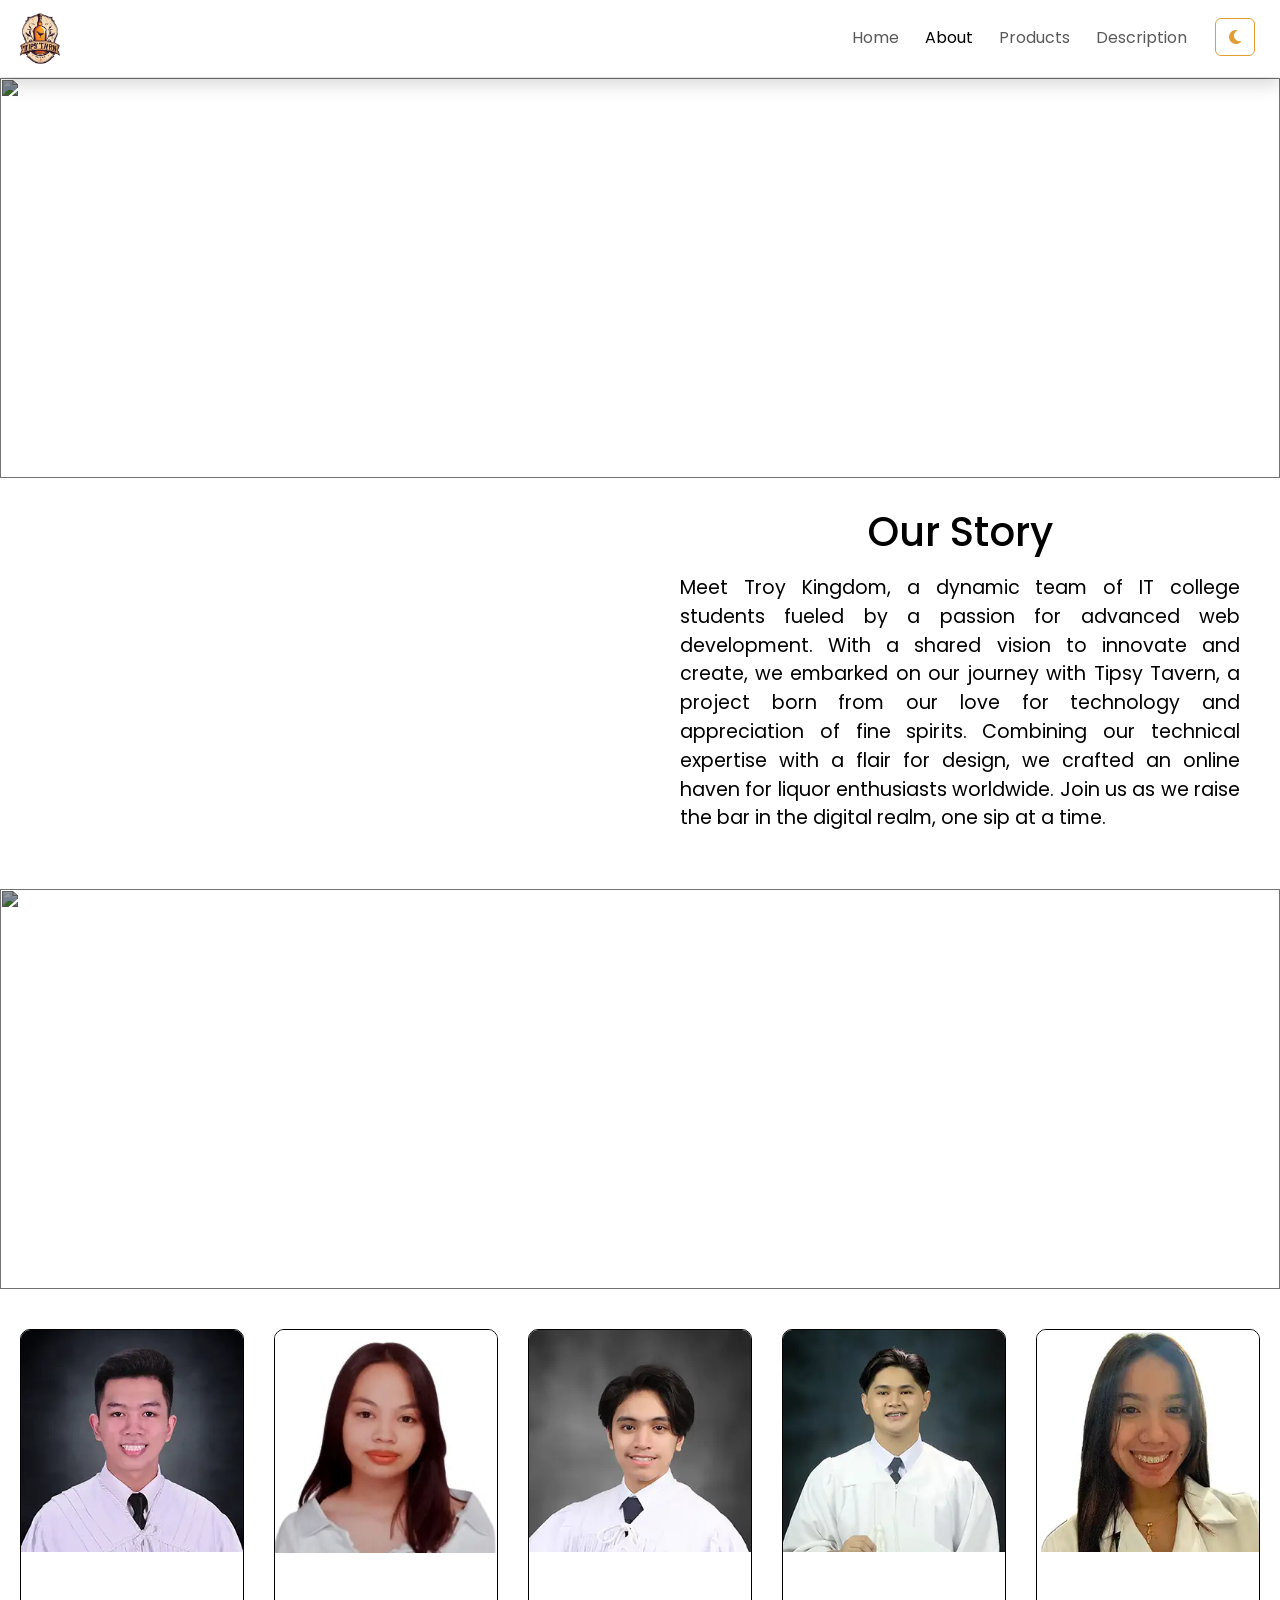
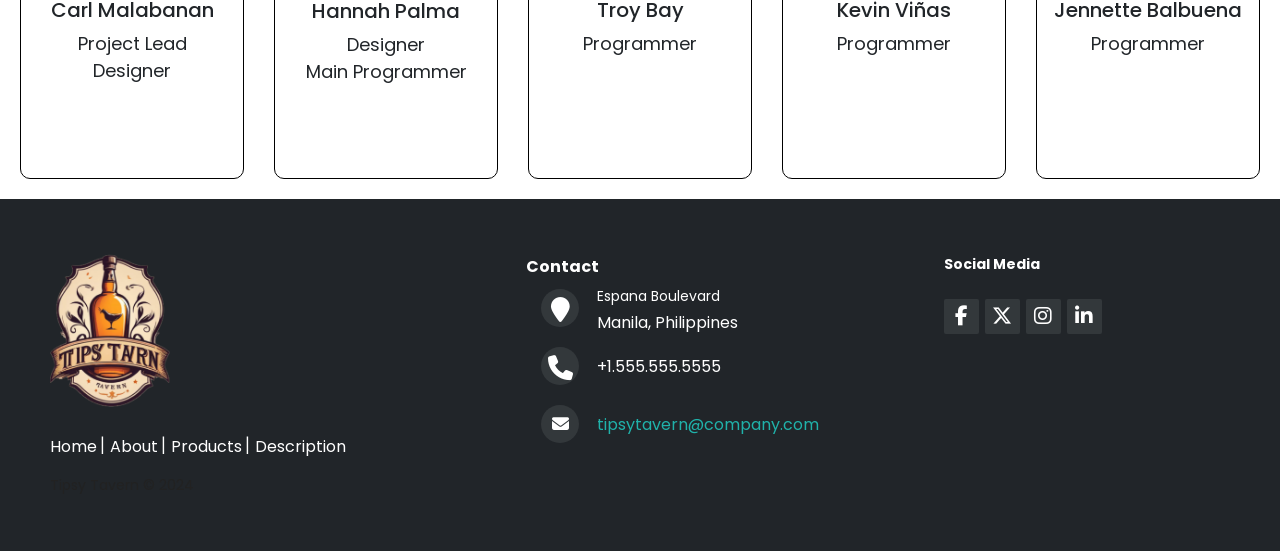
==== Pages/about.html @ 3f35a198 "Added Files" ====
<!DOCTYPE html>
<html lang="en">
  <head>
    <meta charset="UTF-8" />
    <meta name="viewport" content="width=device-width, initial-scale=1.0" />
    <title>Tipsy Tavern | About</title>
    <link rel="icon" href="../assets/images/logo.webp" type="image/x-icon" />
    <link rel="stylesheet" href="../assets/Style/header.css" />
    <link rel="stylesheet" href="../assets/Style/footer.css" />
    <link rel="stylesheet" href="../assets/Style/about-style.css" />

    <link
      rel="stylesheet"
      href="https://cdnjs.cloudflare.com/ajax/libs/font-awesome/6.5.1/css/all.min.css"
      integrity="sha512-DTOQO9RWCH3ppGqcWaEA1BIZOC6xxalwEsw9c2QQeAIftl+Vegovlnee1c9QX4TctnWMn13TZye+giMm8e2LwA=="
      crossorigin="anonymous"
      referrerpolicy="no-referrer"
    />
    <link
      href="https://cdn.jsdelivr.net/npm/bootstrap@5.3.2/dist/css/bootstrap.min.css"
      rel="stylesheet"
      integrity="sha384-T3c6CoIi6uLrA9TneNEoa7RxnatzjcDSCmG1MXxSR1GAsXEV/Dwwykc2MPK8M2HN"
      crossorigin="anonymous"
    />
  </head>
  <body>
    <header class="w-100">
      <nav class="navbar navbar-expand-lg shadow p-2 w-100" id="_navColor">
        <div class="container-fluid">
          <a class="navbar-brand" href="#">
            <img
              class="img-logo-size"
              src="../assets/Images/logo.webp"
              alt="logo here"
            />
          </a>
          <div class="d-flex">
            <button
              class="navbar-toggler"
              id="burgerButton"
              type="button"
              data-bs-toggle="collapse"
              data-bs-target="#navbarNav"
              aria-controls="navbarNav"
              aria-expanded="false"
              aria-label="Toggle navigation"
            >
              <i class="fas fa-bars hamburger" id="_hamburger"></i>
            </button>

            <button id="_changeThemeConS" type="button" class="btn i-pos">
              <i class="fas fa-moon fa" id="_changeThemeS"></i>
            </button>
          </div>

          <div
            class="collapse navbar-collapse justify-content-end"
            id="navbarNav"
          >
            <ul class="navbar-nav">
              <li class="nav-item">
                <a class="nav-link" aria-current="page" id="_home">Home</a>
              </li>
              <li class="nav-item">
                <a class="nav-link active" id="_about">About</a>
              </li>
              <li class="nav-item">
                <a class="nav-link" id="_products">Products</a>
              </li>
              <li class="nav-item">
                <a class="nav-link" id="_description">Description</a>
              </li>
              <li class="nav-item">
                <button id="_changeThemeConL" type="button" class="btn i-pos">
                  <i class="fas fa-moon fa" id="_changeThemeL"></i>
                </button>
              </li>
            </ul>
          </div>
        </div>
      </nav>
    </header>
    <main class="wrapper">
      <div class="header">
        <div class="header-text">
          <h1>Who Are We?</h1>
        </div>
        <div class="header-img">
          <img
            src="https://images.unsplash.com/photo-1543007629-5c4e8a83ba4c?q=80&w=2071&auto=format&fit=crop&ixlib=rb-4.0.3&ixid=M3wxMjA3fDB8MHxwaG90by1wYWdlfHx8fGVufDB8fHx8fA%3D%3D"
            alt=""
          />
        </div>
      </div>
      <section class="info">
        <div class="info-img">
          <img
            src="https://i.pinimg.com/originals/78/da/41/78da41cf22403ecc8008ae56e1978408.png"
            alt=""
          />
        </div>
        <div class="info-text">
          <h1 class="txt-theme">Our Story</h1>
          <p class="txt-theme">
            Meet Troy Kingdom, a dynamic team of IT college students fueled by a
            passion for advanced web development. With a shared vision to
            innovate and create, we embarked on our journey with Tipsy Tavern, a
            project born from our love for technology and appreciation of fine
            spirits. Combining our technical expertise with a flair for design,
            we crafted an online haven for liquor enthusiasts worldwide. Join us
            as we raise the bar in the digital realm, one sip at a time.
          </p>
        </div>
      </section>
      <section class="team">
        <div class="team-text">
          <h1>Our Team</h1>
        </div>
        <div class="team-img">
          <img
            src="https://images.unsplash.com/photo-1611765780547-70f0a4661538?q=80&w=2070&auto=format&fit=crop&ixlib=rb-4.0.3&ixid=M3wxMjA3fDB8MHxwaG90by1wYWdlfHx8fGVufDB8fHx8fA%3D%3D"
            alt=""
          />
        </div>
      </section>
      <section class="team-members">
        <div class="card-group">
          <div class="card">
            <img
              src="../assets/Images/carl.webp"
              class="card-img-top"
              alt="Member 1"
            />
            <div class="card-body">
              <h5 class="card-title">Carl Malabanan <br /></h5>
              <p class="span-style">
                Project Lead <br />
                Designer
              </p>
            </div>
          </div>
          <div class="card">
            <img
              src="../assets/Images/hana.webp"
              class="card-img-top"
              alt="Member 2"
            />
            <div class="card-body">
              <h5 class="card-title">Hannah Palma</h5>
              <p class="span-style">
                Designer <br />
                Main Programmer
              </p>
            </div>
          </div>
          <div class="card">
            <img
              src="../assets/Images/troy.webp"
              class="card-img-top"
              alt="Member 3"
            />
            <div class="card-body">
              <h5 class="card-title">Troy Bay</h5>
              <p class="span-style">Programmer</p>
            </div>
          </div>
          <div class="card">
            <img
              src="../assets/Images/kev.webp"
              class="card-img-top"
              alt="Member 4"
            />
            <div class="card-body">
              <h5 class="card-title">Kevin Viñas</h5>
              <p class="span-style">Programmer</p>
            </div>
          </div>
          <div class="card">
            <img
              src="../assets/Images/jen.webp"
              class="card-img-top"
              alt="Member 5"
            />
            <div class="card-body">
              <h5 class="card-title">Jennette Balbuena</h5>
              <p class="span-style">Programmer</p>
            </div>
          </div>
        </div>
      </section>
    </main>

    <footer class="footer-dis">
      <div class="footer-left">
        <img
          src="../assets/Images/logo.webp"
          alt="logo"
          style="max-width: 120px; width: 100%"
        />
        <p class="footer-links">
          <a class="link-1" href="../index.html">Home</a>
          <a href="./about.html">About</a>
          <a href="./products.html">Products</a>
          <a href="./info.html">Description</a>
        </p>
        <p class="footer-company-name">Tipsy Tavern © 2024</p>
      </div>

      <div class="footer-center">
        <span>Contact</span>
        <div>
          <i class="fa fa-map-marker"></i>
          <p><span>Espana Boulevard</span> Manila, Philippines</p>
        </div>
        <div>
          <i class="fa fa-phone"></i>
          <p>+1.555.555.5555</p>
        </div>
        <div>
          <i class="fa fa-envelope"></i>
          <p>
            <a href="mailto:support@company.com">tipsytavern@company.com</a>
          </p>
        </div>
      </div>

      <div class="footer-right">
        <p class="footer-company-about">
          <span>Social Media</span>
        </p>

        <div class="footer-icons">
          <a href="#"><i class="fab fa-facebook-f"></i></a>
          <a href="#"><i class="fa-brands fa-x-twitter"></i></a>
          <a href="#"><i class="fa-brands fa-instagram"></i></a>
          <a href="#"><i class="fa-brands fa-linkedin-in"></i></a>
        </div>
      </div>
    </footer>
    <script src="../assets/JS/script.js"></script>
    <script src="../assets/JS/aboutscript.js"></script>

    <script
      src="https://cdn.jsdelivr.net/npm/bootstrap@5.3.2/dist/js/bootstrap.bundle.min.js"
      integrity="sha384-C6RzsynM9kWDrMNeT87bh95OGNyZPhcTNXj1NW7RuBCsyN/o0jlpcV8Qyq46cDfL"
      crossorigin="anonymous"
    ></script>
  </body>
</html>
---- assets/Style/header.css ----
/*FEEL FREE TO CHANGE  THE FONT AND COLORS*/
@import url("https://fonts.googleapis.com/css2?family=Poppins:ital,wght@0,100;0,200;0,300;0,400;0,500;0,600;0,700;0,800;0,900;1,100;1,200;1,300;1,400;1,500;1,600;1,700;1,800;1,900&display=swap");
* {
  transition: all 300ms ease;
  font-family: "Poppins", sans-serif;
}
/*Ask Carl if you gonna make changes here or if you can just do it*/
.navbar {
  position: fixed !important;
  top: 0 !important;
  width: 100% !important;
  z-index: 999 !important;
  background-color: #fff;
}
.navbar-toggler,
.navbar-toggler:focus,
.navbar-toggler:active,
.navbar-toggler-icon:focus {
  outline: none !important;
  box-shadow: none !important;
  border: 0 !important;
}

.hamburger {
  transition: transform 300ms ease;
}

.nav-item {
  padding: 0 5px 0 5px !important;
  height: 40px;
  margin: 5px 0 5px 0;
  cursor: pointer;
  text-align: center;
}

/* .btn-login {
  border: 1px solid #929294 !important;
  color: #000;
  background: transparent !important;
  &:hover {
    background: #d8d6d6 !important;
    color: #000 !important;
  }
}
.btn-signup {
  background: #d8d6d6 !important;
  border: 1px solid #929294 !important;
  color: #000 !important;
  &:hover {
    background: #b8b8bb !important;
  }
} */

.i-pos {
  font-family: "Font Awesome 5 Free", sans-serif !important;
  color: #e29d35 !important;
  font-size: 16px !important;
  border: 1px solid #e29d35 !important;
  width: 40px !important;
  text-align: center !important;
  padding: 5px;
  margin-left: 10px;

  &:hover {
    background: #e29d35 !important;
    color: #fff !important;
  }
}
.fa {
  text-align: center;
}

.img-logo-size {
  width: 40px !important;
  height: auto;
}
---- assets/Style/footer.css ----
.footer-dis {
  background: #212529;
  box-shadow: 0 1px 1px 0 rgba(0, 0, 0, 0.12);
  box-sizing: border-box;
  width: 100%;
  text-align: left;
  font: bold 16px sans-serif;
  padding: 55px 50px;
  box-shadow: 0px -2px 10px 0px rgba(0, 0, 0, 0.75);
}
.footer-dis ul {
  list-style: none !important;
  padding: 0;
}
.footer-dis ul li,
a {
  cursor: pointer;
}
.footer-dis .footer-left,
.footer-dis .footer-center,
.footer-dis .footer-right {
  display: inline-block;
  vertical-align: top;
  color: #fff;
}

/* Footer left */

.footer-dis .footer-left {
  width: 40%;
}

/* The company logo */

.footer-dis h3 {
  color: #ffffff;
  font: normal 36px "Open Sans", cursive;
  margin: 0;
}

.footer-dis h3 span {
  color: lightseagreen;
}

/* Footer links */

.footer-dis .footer-links {
  color: #ffffff;
  margin: 20px 0 12px;
  padding: 0;
}

.footer-dis .footer-links a {
  display: inline-block;
  line-height: 1.8;
  font-weight: 400;
  text-decoration: none;
  color: inherit;
}

.footer-dis .footer-company-name {
  color: #222;
  font-size: 14px;
  font-weight: normal;
  margin: 0;
}

/* Footer Center */

.footer-dis .footer-center {
  width: 35%;
}

.footer-dis .footer-center i {
  background-color: #33383b;
  color: #ffffff;
  font-size: 25px;
  width: 38px;
  height: 38px;
  border-radius: 50%;
  text-align: center;
  line-height: 42px;
  margin: 10px 15px;
  vertical-align: middle;
}

.footer-dis .footer-center i.fa-envelope {
  font-size: 17px;
  line-height: 38px;
}

.footer-dis .footer-center p {
  display: inline-block;
  color: #ffffff;
  font-weight: 400;
  vertical-align: middle;
  margin: 0;
}

.footer-dis .footer-center p span {
  display: block;
  font-weight: normal;
  font-size: 14px;
  line-height: 2;
}

.footer-dis .footer-center p a {
  color: lightseagreen;
  text-decoration: none;
}

.footer-dis .footer-links a:before {
  content: "|";
  font-weight: 300;
  font-size: 20px;
  left: 0;
  color: #fff;
  display: inline-block;
  padding-right: 5px;
}

.footer-dis .footer-links .link-1:before {
  content: none;
}

/* Footer Right */

.footer-dis .footer-right {
  width: 20%;
}

.footer-dis .footer-company-about {
  line-height: 20px;
  color: #92999f;
  font-size: 13px;
  font-weight: normal;
  margin: 0;
}

.footer-dis .footer-company-about span {
  display: block;
  color: #ffffff;
  font-size: 14px;
  font-weight: bold;
  margin-bottom: 20px;
}

.footer-dis .footer-icons {
  margin-top: 25px;
}

.footer-dis .footer-icons a {
  display: inline-block;
  width: 35px;
  height: 35px;
  cursor: pointer;
  background-color: #33383b;
  border-radius: 2px;

  font-size: 20px;
  color: #ffffff;
  text-align: center;
  line-height: 35px;

  margin-right: 3px;
  margin-bottom: 5px;
}

/* If you don't want the footer to be responsive, remove these media queries */

@media (max-width: 880px) {
  .footer-dis {
    font: bold 14px sans-serif;
  }

  .footer-dis .footer-left,
  .footer-dis .footer-center,
  .footer-dis .footer-right {
    display: block;
    width: 100%;
    margin-bottom: 40px;
    text-align: center;
  }

  .footer-dis .footer-center i {
    margin-left: 0;
  }
}
---- assets/Style/about-style.css ----
@import url("https://fonts.googleapis.com/css2?family=Poppins:ital,wght@0,100;0,200;0,300;0,400;0,500;0,600;0,700;0,800;0,900;1,100;1,200;1,300;1,400;1,500;1,600;1,700;1,800;1,900&display=swap");
* {
  margin: 0;
  padding: 0;
  box-sizing: border-box;
  transition: 300ms ease;
  font-family: "Poppins", sans-serif;
}

.wrapper {
  margin-top: 78px;
  display: flex;
  flex-direction: column;
  justify-content: start;
  align-items: center;
  min-height: 100vh;
}
.header,
.team {
  width: 100%;
  overflow: hidden;
}

.header-img img,
.team-img img {
  width: 100%;
  height: 25rem;
  object-fit: cover;
  object-position: center;
  filter: brightness(0.6);
}

.header-text,
.team-text {
  display: flex;
  justify-self: center;
  align-items: center;
  width: 100%;
  position: absolute;
  text-align: center;
  color: rgba(255, 255, 255, 0.8);
  z-index: 1;
  height: 400px;
}
.header-text h1,
.team-text h1 {
  font-size: clamp(3rem, 5vw, 5rem);
  font-weight: 700;
  width: 100%;
}

.info,
.team-members {
  display: flex;
  justify-content: center;
  align-items: center;
  width: 100%;
}
.info-img {
  display: flex;
  justify-content: center;
  align-items: center;
  width: 50%;
  padding: 20px;
  height: 400px;
}
.info-img img {
  width: 100%;
  max-width: 500px;
  object-fit: cover;
}
.info-text {
  display: flex;
  justify-content: center;
  align-items: center;
  flex-direction: column;
  width: 50%;
  text-align: justify;
  padding: 30px;

  p {
    padding: 10px;
    font-size: clamp(16px, 1.5vw, 20px);
  }
}
.team-members {
  padding: 20px;
  margin-top: 20px;
  .card-group {
    display: grid;
    width: 100%;
    place-items: center;
    grid-template-columns: repeat(auto-fit, minmax(200px, 1fr));
    gap: 30px;
  }
}
.card {
  gap: 30px;
  width: 100%;
  max-width: 300px;
  border-radius: 10px !important; /* Add this line */
  overflow: hidden;
  height: 450px !important;
  border: 1px solid #000 !important;

  &:hover {
    transform: scale(1.02);
    box-shadow: 0 0 10px 0 rgba(0, 0, 0, 0.2);
  }
}
.card img {
  object-fit: cover;
  border-radius: 0 !important;
}
.card-title {
  text-align: center;
}
.span-style {
  font-size: 18px;
  width: 100%;
  text-align: center;
}

.txt-theme {
  color: #000;
}
@media screen and (max-width: 768px) {
  .info-img {
    display: none;
  }
  .info-text {
    width: 100%;

    h1 {
      text-align: center;
    }
  }
}
.footer-dis{
	background: #212529;
	box-shadow: 0 1px 1px 0 rgba(0, 0, 0, 0.12);
	box-sizing: border-box;
	width: 100%;
	text-align: left;
	font: bold 16px sans-serif;
	padding: 55px 50px;
}

.footer-dis .footer-left,
.footer-dis .footer-center,
.footer-dis .footer-right{
	display: inline-block;
	vertical-align: top;
  color: #fff;
}

/* Footer left */

.footer-dis .footer-left{
	width: 40%;
}

/* The company logo */

.footer-dis h3{
	color:  #ffffff;
	font: normal 36px 'Open Sans', cursive;
	margin: 0;
}

.footer-dis h3 span{
	color:  lightseagreen;
}

/* Footer links */

.footer-dis .footer-links{
	color:  #ffffff;
	margin: 20px 0 12px;
	padding: 0;
}

.footer-dis .footer-links a{
	display:inline-block;
	line-height: 1.8;
  font-weight:400;
	text-decoration: none;
	color:  inherit;
}

.footer-dis .footer-company-name{
	color:  #222;
	font-size: 14px;
	font-weight: normal;
	margin: 0;
}

/* Footer Center */

.footer-dis .footer-center{
	width: 35%;
}

.footer-dis .footer-center i{
	background-color:  #33383b;
	color: #ffffff;
	font-size: 25px;
	width: 38px;
	height: 38px;
	border-radius: 50%;
	text-align: center;
	line-height: 42px;
	margin: 10px 15px;
	vertical-align: middle;
}

.footer-dis .footer-center i.fa-envelope{
	font-size: 17px;
	line-height: 38px;
}

.footer-dis .footer-center p{
	display: inline-block;
	color: #ffffff;
  font-weight:400;
	vertical-align: middle;
	margin:0;
}

.footer-dis .footer-center p span{
	display:block;
	font-weight: normal;
	font-size:14px;
	line-height:2;
}

.footer-dis .footer-center p a{
	color:  lightseagreen;
	text-decoration: none;;
}

.footer-dis .footer-links a:before {
  content: "|";
  font-weight:300;
  font-size: 20px;
  left: 0;
  color: #fff;
  display: inline-block;
  padding-right: 5px;
}

.footer-dis .footer-links .link-1:before {
  content: none;
}

/* Footer Right */

.footer-dis .footer-right{
	width: 20%;
}

.footer-dis .footer-company-about{
	line-height: 20px;
	color:  #92999f;
	font-size: 13px;
	font-weight: normal;
	margin: 0;
}

.footer-dis .footer-company-about span{
	display: block;
	color:  #ffffff;
	font-size: 14px;
	font-weight: bold;
	margin-bottom: 20px;
}

.footer-dis .footer-icons{
	margin-top: 25px;
}

.footer-dis .footer-icons a{
	display: inline-block;
	width: 35px;
	height: 35px;
	cursor: pointer;
	background-color:  #33383b;
	border-radius: 2px;

	font-size: 20px;
	color: #ffffff;
	text-align: center;
	line-height: 35px;

	margin-right: 3px;
	margin-bottom: 5px;
}

/* If you don't want the footer to be responsive, remove these media queries */

@media (max-width: 880px) {

	.footer-dis{
		font: bold 14px sans-serif;
	}

	.footer-dis .footer-left,
	.footer-dis .footer-center,
	.footer-dis .footer-right{
		display: block;
		width: 100%;
		margin-bottom: 40px;
		text-align: center;
	}

	.footer-dis .footer-center i{
		margin-left: 0;
	}

}
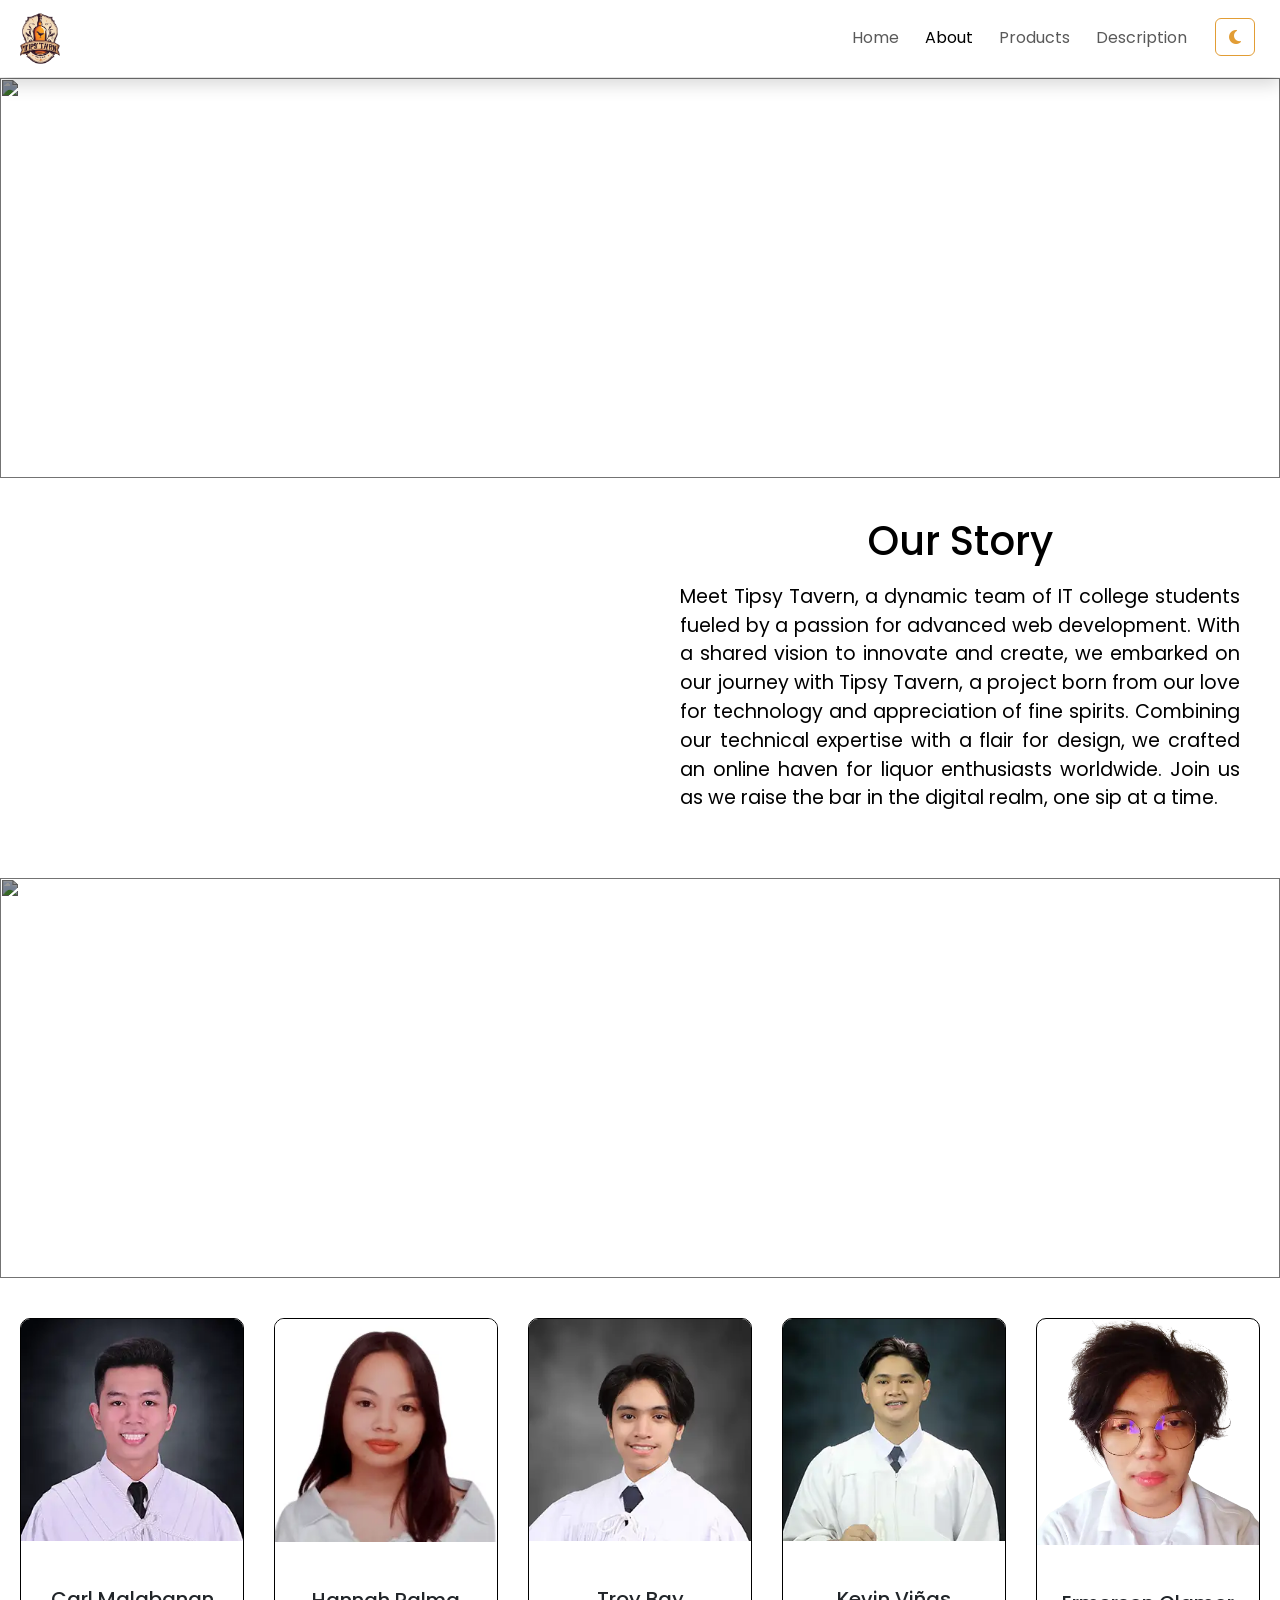
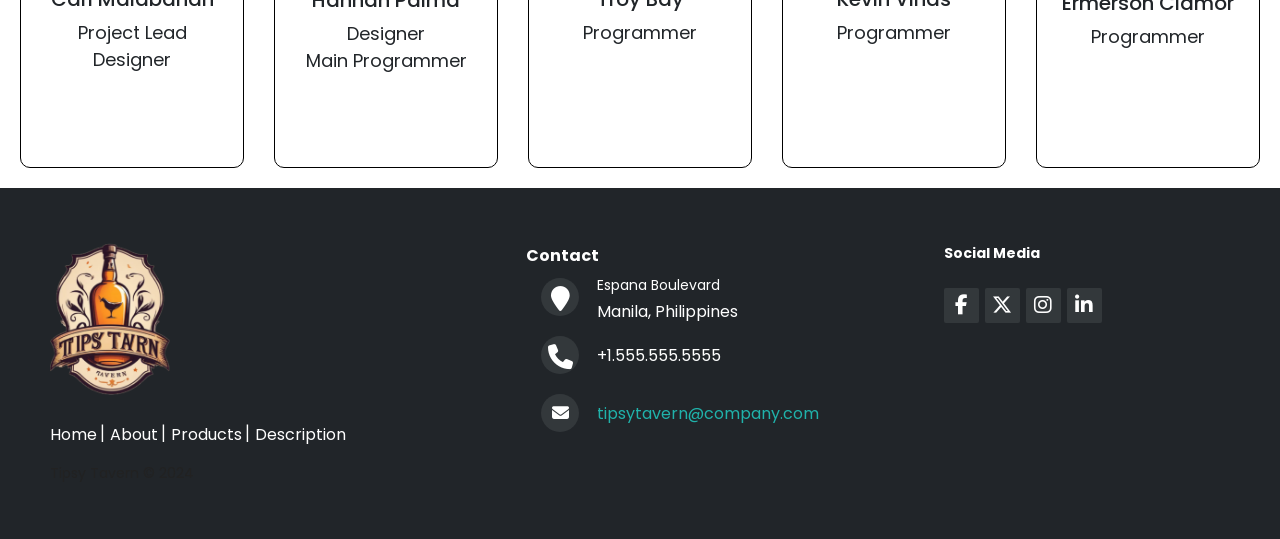
==== commit 10540eb0: "update" ====
--- a/Pages/about.html
+++ b/Pages/about.html
@@ -27,7 +27,7 @@
     <header class="w-100">
       <nav class="navbar navbar-expand-lg shadow p-2 w-100" id="_navColor">
         <div class="container-fluid">
-          <a class="navbar-brand" href="#">
+          <a class="navbar-brand" href="../index.html">
             <img
               class="img-logo-size"
               src="../assets/Images/logo.webp"
@@ -102,7 +102,7 @@
         <div class="info-text">
           <h1 class="txt-theme">Our Story</h1>
           <p class="txt-theme">
-            Meet Troy Kingdom, a dynamic team of IT college students fueled by a
+            Meet Tipsy Tavern, a dynamic team of IT college students fueled by a
             passion for advanced web development. With a shared vision to
             innovate and create, we embarked on our journey with Tipsy Tavern, a
             project born from our love for technology and appreciation of fine
@@ -177,12 +177,12 @@
           </div>
           <div class="card">
             <img
-              src="../assets/Images/jen.webp"
+              src="../assets/Images/memo.webp"
               class="card-img-top"
               alt="Member 5"
             />
             <div class="card-body">
-              <h5 class="card-title">Jennette Balbuena</h5>
+              <h5 class="card-title">Ermerson Clamor</h5>
               <p class="span-style">Programmer</p>
             </div>
           </div>
